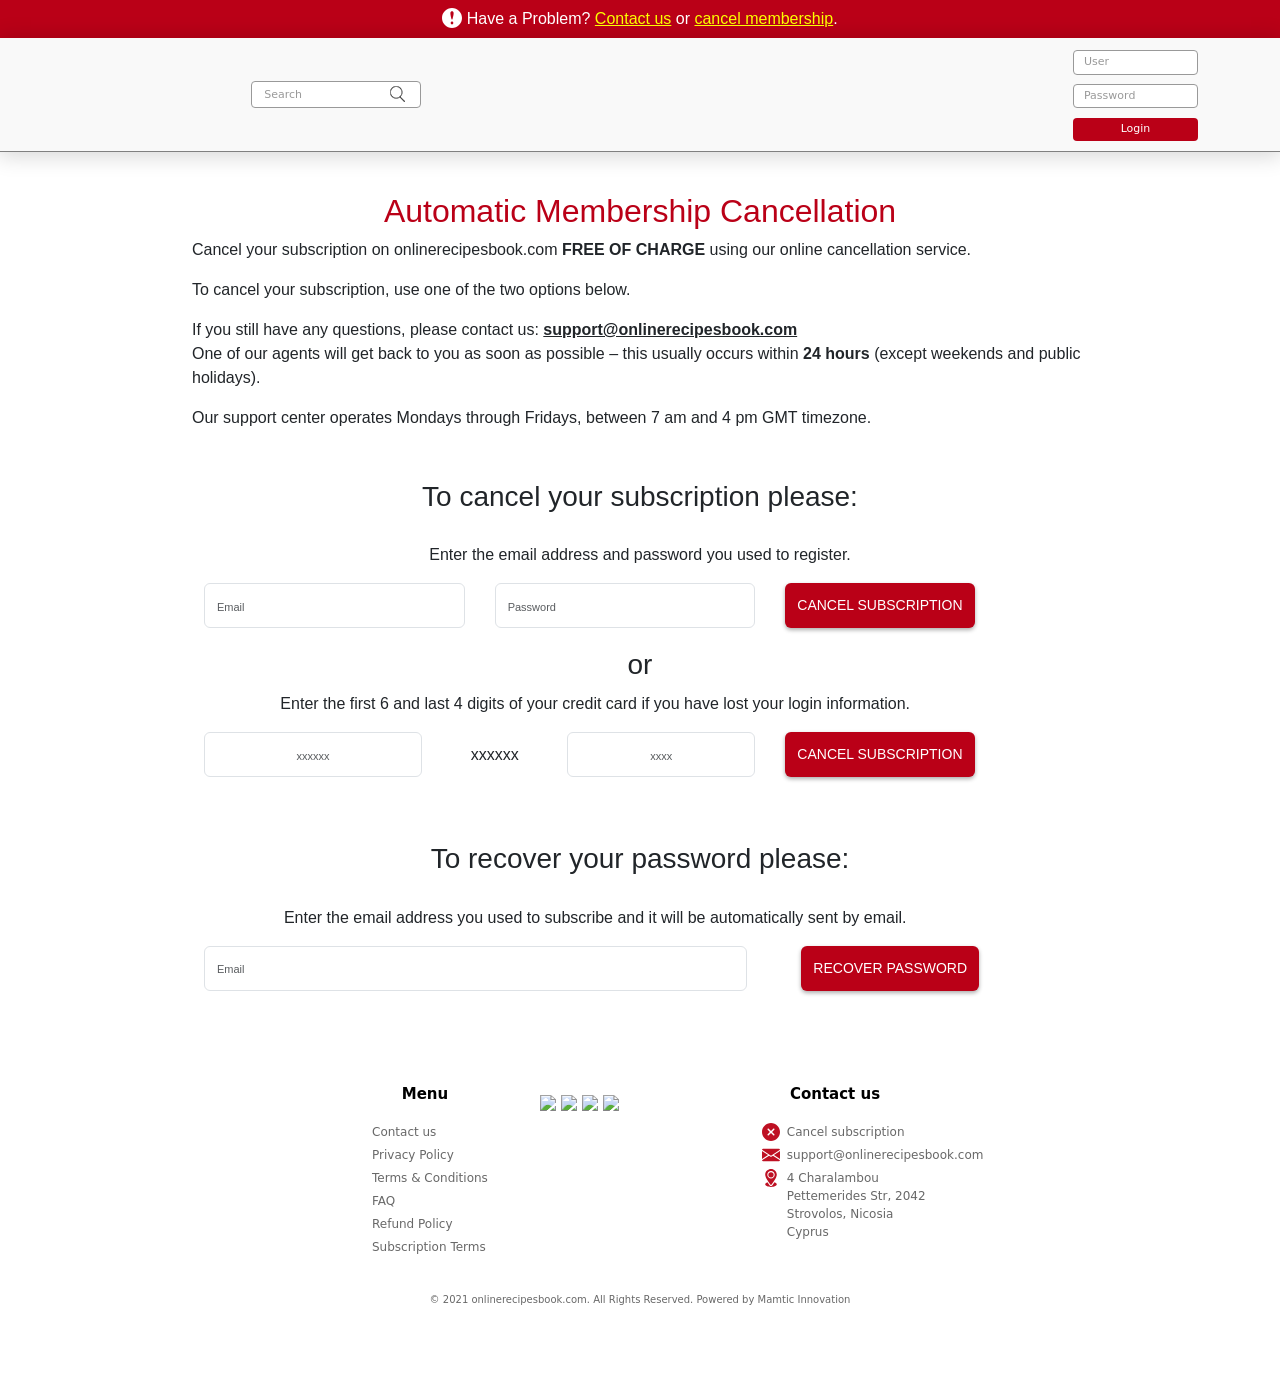
==== cancel.html @ ed478df0 "Add files via upload" ====
<!DOCTYPE html>
<html lang="en">
<head>
    <meta http-equiv="Content-Type" content="text/html; charset=UTF-8">

    <meta name="viewport" content="initial-scale=1, maximum-scale=1">
    <title>Recettes Premium</title>
    <link rel="shortcut icon" type="image/x-icon" href="http://fr.tastydietrecipe.net/imgs/favicon.png">
    <link rel="stylesheet" href="./css/open_sans.css">
    <link rel="stylesheet" href="./css/playfair.css">
    <link rel="stylesheet" href="./css/reset.css">
    <link rel="stylesheet" href="./css/common.css">
    <link rel="stylesheet" href="./css/outer.css">
    <link rel="stylesheet" href="https://cdnjs.cloudflare.com/ajax/libs/flag-icon-css/2.3.1/css/flag-icon.min.css">
    <link rel="stylesheet" href="https://cdn.jsdelivr.net/npm/bootstrap@5.1.0/dist/css/bootstrap.min.css">
    <link rel="stylesheet" href="css/cancel.css">
<script type="text/javascript">function clickLogin(myOpen) {
		if (document.getElementsByTagName('header').length) {
			var obj = document.getElementsByTagName('header')[0];
			var obj2=document.getElementsByClassName('userButton');
			if (!myOpen && obj2.length) {
				obj2[0].getElementsByClassName('open').length && (obj2[0].getElementsByClassName('open')[0].style.display=myOpen?'none':'block');
				obj2[0].getElementsByClassName('close').length && (obj2[0].getElementsByClassName('close')[0].style.display=myOpen?'block':'none');
			}
			myOpen ? (obj.style.border='none') : (obj.style.borderBottom='1px solid #eaecf0');
  			['login','authorized'].forEach(function(val) { obj.getElementsByClassName(val).length && (obj.getElementsByClassName(val)[0].style.display=myOpen?'block':'none'); });
			obj.getElementsByClassName('container').length && (obj.getElementsByClassName('container')[0].style.height=myOpen?'auto':'100px');
			obj.getElementsByClassName('search').length && (obj.getElementsByClassName('search')[0].style.display=myOpen?'none':'flex');
			if (myOpen && obj2.length) {
				obj2[0].getElementsByClassName('open').length && (obj2[0].getElementsByClassName('open')[0].style.display=myOpen?'none':'block');
				obj2[0].getElementsByClassName('close').length && (obj2[0].getElementsByClassName('close')[0].style.display=myOpen?'block':'none');
			}
		}
	}
	</script></head>
<script type="text/javascript">function clickLogin(myOpen) {
    if (document.getElementsByTagName('header').length) {
        var obj = document.getElementsByTagName('header')[0];
        var obj2=document.getElementsByClassName('userButton');
        if (!myOpen && obj2.length) {
            obj2[0].getElementsByClassName('open').length && (obj2[0].getElementsByClassName('open')[0].style.display=myOpen?'none':'block');
            obj2[0].getElementsByClassName('close').length && (obj2[0].getElementsByClassName('close')[0].style.display=myOpen?'block':'none');
        }
        myOpen ? (obj.style.border='none') : (obj.style.borderBottom='1px solid #eaecf0');
        ['login','authorized'].forEach(function(val) { obj.getElementsByClassName(val).length && (obj.getElementsByClassName(val)[0].style.display=myOpen?'block':'none'); });
        obj.getElementsByClassName('container').length && (obj.getElementsByClassName('container')[0].style.height=myOpen?'auto':'100px');
        obj.getElementsByClassName('search').length && (obj.getElementsByClassName('search')[0].style.display=myOpen?'none':'flex');
        if (myOpen && obj2.length) {
            obj2[0].getElementsByClassName('open').length && (obj2[0].getElementsByClassName('open')[0].style.display=myOpen?'none':'block');
            obj2[0].getElementsByClassName('close').length && (obj2[0].getElementsByClassName('close')[0].style.display=myOpen?'block':'none');
        }
    }
}
</script>
<body cz-shortcut-listen="true">
<noscript><iframe src="https://www.googletagmanager.com/ns.html?id=GTM-NHFKN3C" height="0" width="0" style="display:none;visibility:hidden"></iframe></noscript>
<div class="wrapper">
    <div id="warning">
        <div class="container">
                <span><svg style="height: 20px" xmlns="http://www.w3.org/2000/svg" xmlns:xlink="http://www.w3.org/1999/xlink" version="1.1" id="Capa_1" x="0px" y="0px" viewBox="0 0 24 24" style="enable-background:new 0 0 24 24;" xml:space="preserve"><g><path d="M12,0C5.373,0,0,5.373,0,12s5.373,12,12,12s12-5.373,12-12S18.627,0,12,0z M12,19.66   c-0.938,0-1.58-0.723-1.58-1.66c0-0.964,0.669-1.66,1.58-1.66c0.963,0,1.58,0.696,1.58,1.66C13.58,18.938,12.963,19.66,12,19.66z    M12.622,13.321c-0.239,0.815-0.992,0.829-1.243,0c-0.289-0.956-1.316-4.585-1.316-6.942c0-3.11,3.891-3.125,3.891,0   C13.953,8.75,12.871,12.473,12.622,13.321z"></path></g></svg>
Have a Problem? <a href="./contactUs.html">Contact us</a> or <a href="cancel.html">cancel membership</a>.</span>
        </div>
    </div>
    <header>
        <div class="container">
            <a href="https://www.onlinerecipesbook.com/" class="logo"><img src="https://img.onlinerecipesbook.com/imgs/1Logo_cooking_onlinerecipes-01.png" alt=""></a>
            <div class="search" style="display: flex;">
                <form id="searchForm">
                    <input type="search" id="search" placeholder="Search" name="search" value="" maxlength="15">
                    <input type="submit" value="">
                </form>
            </div>
            <button class="userButton">
                <img class="open" src="https://img.onlinerecipesbook.com/imgs/user.png" alt="" onclick="clickLogin(true);">
                <img class="close" src="https://img.onlinerecipesbook.com/imgs/close.png" alt="" onclick="clickLogin(false);">
            </button>
            <div class="login">
                <form id="authenticationForm" action="https://www.onlinerecipesbook.com/?page=" method="post">
                    <!--<input type="hidden" name="page" value="">-->
                    <input type="text" id="userName" name="u" value="" placeholder="User" maxlength="22">
                    <input type="password" id="userPassword" name="c" placeholder="Password" maxlength="12">
                    <input type="submit" id="authentication" value="Login" name="authentication">
                    <div class="getPremium">
                        <span class="text">Don’t have an account?</span>
                        <a href="https://www.onlinerecipesbook.com/?page=getPremium" class="getAccess">Get access to premium</a>
                    </div>
                    <div class="getPremium" style=" margin-top: 15px">
                        <a style="background: #e6990c;" href="https://www.onlinerecipesbook.com/?page=getPremium" class="getAccess">Cancel Subscription</a>
                    </div>
                </form>
            </div>
        </div>

     <div class="clearfix"></div></header>
    <main>

        <div class="container cancel">
            <h2>Automatic Membership Cancellation</h2>
            <p>Cancel your subscription on onlinerecipesbook.com <b>FREE OF CHARGE</b> using our online cancellation service.</p>
            <p>To cancel your subscription, use one of the two options below.</p>
            <p>If you still have any questions, please contact us:
                <b > <a style="color:#212529 " href="mailto:support@onlinerecipesbook.com">support@onlinerecipesbook.com</a></b>
                <br>
                One of our agents will get back to you as soon as possible – this usually occurs within <b >24 hours</b> (except weekends and public holidays).</p>
            <p>Our support center operates Mondays through Fridays, between 7 am and 4 pm GMT timezone.
            </p>
            <h3 style="margin: 50px auto 30px">To cancel your subscription please:</h3>
            <div class="col-md-12 contact-right-ltpwr framed" style=" margin: auto; float: none">
                <p class="form_descr" style=" text-align: center">Enter the email address and password you used to register.</p>
                <form id="home-option1-form" role="form" method="post"><input type="hidden" name="page" value="cancel"><input type="hidden" name="method" value="1">
                    <div class="row">
                        <div class="row">
                            <div class="form-group col-sm-4">

                                <div>
                                    <input type="email" class="form-control required input form-input" name="home-option1-email-input" id="home-option1-email-input" placeholder="Email" required="">
                                </div>
                            </div>
                            <div class="form-group col-sm-4">
                                <div>
                                    <input type="password" class="form-control required input form-input" name="home-option1-password-input" id="home-option1-password-input" placeholder="Password" required="">
                                </div>
                            </div>
                            <div class="form-group col-sm-4">
                                <div class=" form-group-submit-btn">
                                    <button id="home-option1-submit-btn" type="submit" class="btn btn-primary button">
                                        Cancel subscription
                                    </button>
                                </div>
                            </div>


                        </div>
                    </div>
                </form>
            </div>
            <div class="clearfix"></div>
            <h3 style="margin: 5px auto 10px">or</h3>
            <div class="col-md-12 contact-right-ltpwr framed" style=" margin: auto; float: none">
                <p class="form_descr" style=" text-align: center; max-width: 90%">Enter the first 6 and last 4 digits of your credit card if you have lost your login information.</p>
                <form id="home-option2-form" role="form" method="post"><input type="hidden" name="page" value="cancel"><input type="hidden" name="method" value="2">
                    <div class="row">
                        <div class="row">
                            <div class="form-group col-sm-3" id="cc-6-num-container">
                                <div>
                                    <input type="text" maxlength="6" class="form-control required input form-input cc-nums" name="home-option2-6-ccnum-input" id="home-option2-6-ccnum-input" placeholder="xxxxxx" required="">
                                </div>
                            </div>
                            <div class="col-sm-2" id="cc-middle-numbers-container">
                                <p id="cc-middle-numbers" class="cc-nums">xxxxxx</p>
                            </div>
                            <div class="form-group col-sm-3">
                                <div>
                                    <input type="text" maxlength="4" class="form-control required input form-input cc-nums" name="home-option2-4-ccnum-input" id="home-option2-4-ccnum-input" placeholder="xxxx" required="">
                                </div>
                            </div>
                            <div class="form-group col-sm-4">
                                <div class=" form-group-submit-btn">
                                    <button id="home-option2-submit-btn" type="submit" class="btn btn-primary button">
                                        Cancel subscription
                                    </button>
                                </div>
                            </div>
                        </div>
                    </div>
                </form>
            </div>
            <div class="clearfix"></div>
            <h3 style="margin: 50px auto 30px">To recover your password please:</h3>
            <div class="col-md-12 contact-right-ltpwr framed" style=" margin: auto; float: none;">
                <p class="form_descr" style=" text-align: center;max-width: 90%">Enter the email address you used to subscribe and it will be automatically sent by email.</p>
                <form id="home-option3-form" role="form" method="post"><input type="hidden" name="page" value="cancel"><input type="hidden" name="method" value="3">
                    <div class="row">
                        <div class="col-lg-8 col-sm-8">
                            <div class="form-group">
                                <div>
                                    <input type="email" class="form-control required input form-input" pattern=".{6,}" name="home-option3-email-input" id="home-option3-email-input" placeholder="Email" required="">
                                </div>
                            </div>
                        </div>

                        <div class="col-lg-4 col-sm-4">
                            <div class="form-group form-group-submit-btn">
                                <button id="home-option3-submit-btn" type="submit" class="btn btn-primary button">
                                    Recover password
                                </button>
                            </div>
                        </div>
                    </div>
                </form>
            </div>
            <div class="clearfix"></div>
        </div>

    </main>
    <footer>
        <a href="https://onlinerecipesbook.com/" class="logo"><img src="https://img.onlinerecipesbook.com/imgs/1Logo_cooking_onlinerecipes-01.png" alt=""></a>
        <section class="ft-main footer-menu">
            <div class="ft-main-item" id="size">
                <h2 class="ft-title">Menu</h2>
                <ul>
                    <li><a href="https://onlinerecipesbook.com/?page=contactUs">Contact us</a></li>
                    <li><a href="https://onlinerecipesbook.com/?page=policy">Privacy Policy</a></li>
                    <li><a href="https://onlinerecipesbook.com/?page=terms">Terms &amp; Conditions</a></li>
                    <li><a href="https://onlinerecipesbook.com/?page=faq">FAQ</a></li>
                    <li><a href="https://onlinerecipesbook.com/?page=refund">Refund Policy</a></li>
                    <li><a href="https://onlinerecipesbook.com/?page=subscriptionterms">Subscription Terms</a></li></ul>
            </div>
            <div class="ft-main-item" id="main-item">
                <div class="links">
                    <img src="https://img.onlinerecipesbook.com/imgs/mastercard.png">
                    <img src="https://img.onlinerecipesbook.com/imgs/securecode.png">
                    <img src="https://img.onlinerecipesbook.com/imgs/verified.png">
                    <img src="https://img.onlinerecipesbook.com/imgs/visa-electron.png">
                </div>
            </div>

            <div class="ft-main-item footer-contact" id="size">
                <h2 class="ft-title">Contact us</h2>
                <ul>
                    <li>

                        <svg height="512pt" viewBox="0 0 512 512" width="512pt" xmlns="http://www.w3.org/2000/svg"><path d="m256 0c-141.164062 0-256 114.835938-256 256s114.835938 256 256 256 256-114.835938 256-256-114.835938-256-256-256zm94.273438 320.105469c8.339843 8.34375 8.339843 21.824219 0 30.167969-4.160157 4.160156-9.621094 6.25-15.085938 6.25-5.460938 0-10.921875-2.089844-15.082031-6.25l-64.105469-64.109376-64.105469 64.109376c-4.160156 4.160156-9.621093 6.25-15.082031 6.25-5.464844 0-10.925781-2.089844-15.085938-6.25-8.339843-8.34375-8.339843-21.824219 0-30.167969l64.109376-64.105469-64.109376-64.105469c-8.339843-8.34375-8.339843-21.824219 0-30.167969 8.34375-8.339843 21.824219-8.339843 30.167969 0l64.105469 64.109376 64.105469-64.109376c8.34375-8.339843 21.824219-8.339843 30.167969 0 8.339843 8.34375 8.339843 21.824219 0 30.167969l-64.109376 64.105469zm0 0"/></svg>
                        <a href="./cancel.html">Cancel subscription</a>
                    </li>
                    <li><svg version="1.1" id="Capa_1" xmlns="http://www.w3.org/2000/svg" xmlns:xlink="http://www.w3.org/1999/xlink" x="0px" y="0px" height="20" width="20" viewBox="0 0 512 512" style="enable-background:new 0 0 512 512;" xml:space="preserve">
								<g>
									<g>
										<polygon points="339.392,258.624 512,367.744 512,144.896 "></polygon>
									</g>
								</g>
								<g>
									<g>
										<polygon points="0,144.896 0,367.744 172.608,258.624 "></polygon>
									</g>
								</g>
								<g>
									<g>
										<path d="M480,80H32C16.032,80,3.36,91.904,0.96,107.232L256,275.264l255.04-168.032C508.64,91.904,495.968,80,480,80z"></path>
									</g>
								</g>
								<g>
									<g>
										<path d="M310.08,277.952l-45.28,29.824c-2.688,1.76-5.728,2.624-8.8,2.624c-3.072,0-6.112-0.864-8.8-2.624l-45.28-29.856
							L1.024,404.992C3.488,420.192,16.096,432,32,432h448c15.904,0,28.512-11.808,30.976-27.008L310.08,277.952z"></path>
									</g>
								</g>
								<g>
								</g>
								<g>
								</g>
								<g>
								</g>
								<g>
								</g>
								<g>
								</g>
								<g>
								</g>
								<g>
								</g>
								<g>
								</g>
								<g>
								</g>
								<g>
								</g>
								<g>
								</g>
								<g>
								</g>
								<g>
								</g>
								<g>
								</g>
								<g>
								</g>
							</svg>
                        <a href="mailto:support@onlinerecipesbook.com">support@onlinerecipesbook.com</a>
                    </li>
                    <li><svg id="Capa_1" enable-background="new 0 0 512 512" height="20" viewBox="0 0 512 512" width="20" xmlns="http://www.w3.org/2000/svg">
                        <g>
                            <circle cx="256" cy="165" r="75"></circle>
                            <path d="m256 0c-81.108 0-165 61.714-165 165 0 94.351 147.217 274.08 153.472 281.609 2.856 3.413 7.075 5.391 11.528 5.391s8.672-1.978 11.528-5.391c6.255-7.529 153.472-187.258 153.472-281.609 0-90.981-74.019-165-165-165zm0 270c-57.891 0-105-47.109-105-105s47.109-105 105-105 105 47.109 105 105-47.109 105-105 105z"></path>
                            <path d="m357.087 377.811c-28.922 41.873-55.961 75.306-66.487 87.973-8.643 10.327-21.241 16.216-34.6 16.216s-25.957-5.889-34.541-16.143c-10.551-12.698-37.608-46.155-66.544-88.046-38.83 13.722-63.915 35.1-63.915 59.189 0 41.42 73.874 75 165 75s165-33.58 165-75c0-24.088-25.084-45.467-63.913-59.189z"></path>
                        </g>
                    </svg> <a href="https://goo.gl/maps/rT5TuPr6xFtg91VT6">4 Charalambou
                        Pettemerides Str, 2042 Strovolos, Nicosia
                        Cyprus</a></li>

                </ul>
            </div>
        </section><p style="text-align: center;">© 2021 onlinerecipesbook.com. All Rights Reserved. Powered by Mamtic Innovation</p></footer>
</div>
<script type="text/javascript" src="http://code.jquery.com/jquery-1.11.0.min.js"></script>
<script type="text/javascript" src="https://img.onlinerecipesbook.com/js/index.js?"></script>

<script type="text/javascript" id="">!function(b,e,f,g,a,c,d){b.fbq||(a=b.fbq=function(){a.callMethod?a.callMethod.apply(a,arguments):a.queue.push(arguments)},b._fbq||(b._fbq=a),a.push=a,a.loaded=!0,a.version="2.0",a.queue=[],c=e.createElement(f),c.async=!0,c.src=g,d=e.getElementsByTagName(f)[0],d.parentNode.insertBefore(c,d))}(window,document,"script","https://connect.facebook.net/en_US/fbevents.js");fbq("init","2624288594348611");fbq("track","PageView");</script>
<noscript><img height="1" width="1" style="display:none" src="https://www.facebook.com/tr?id=2624288594348611&amp;ev=PageView&amp;noscript=1"></noscript>

</body></html>
---- css/common.css ----
* {
	box-sizing: border-box;
	font-family: 'Open Sans', sans-serif;
}
.wrapper {
	overflow: hidden;
}
#warning {font-family: 'Open Sans', sans-serif;
	background: #ba0017;
}
#warning .container{
	padding: 7px 0;
	text-align: center;
}
#warning a {
	color: #fbff00;
}
#warning span {
	text-align: center;
	width: 100%;
	color: #fff;
}
#warning svg {
	fill: #fff;
	height: 100%;
	max-height: 20px;
	vertical-align: sub;
}
.container {
	max-width: 1180px;
	margin-left: auto;
	margin-right: auto;
	padding-right: 10px;
	padding-left: 10px;
}
button {
	border: none;
	background: none;
}
input[type="submit"] {
	cursor: pointer;
}
h3 {
	text-align: center;
	color: #ba0017;
}


/*******************************************************   HEADER  */


header {
	border-bottom: 1px solid #eaecf0;
}
header .container {
	padding-top: 10px;
	padding-bottom: 10px;
	display: flex;
	flex-direction: row;
	justify-content: space-between;
	align-items: center;
}
header .container .logo {
	width: 73px;
}
header .container .logo img {
	width: 100%;
}
header .container .search {
	width: 65%;
	display: flex;
	position: relative;
}
header .container .search form {
	position: relative;
	width: 170px;
}
header .container .search input {
	width: 100%;
	padding: 6px 12px;
	border: 1px solid rgb(153, 153, 153);
	border-radius: 4px;
	color: #999;
	font-size: 11px;
	height: 100%;
}
header .container .search input[type=submit] {
	width: 45px;
	height: 93%;
	border: none;
	outline: none;
	background: url(../imgs/search.png) no-repeat center;
	position: absolute;
	right: 1px;
	top: 1px;
}
.cancel_m {
	font-size: 11px;
	display: block;
	padding: 3px;
	background: #cacaca;
	color: #fff;
	text-align: center;
	margin-top: 8px;
	border-radius: 4px;
}

/****************************** Navigator*/
a.nav-link.dropdown-toggle {
	font-size: 18px;
	margin-right: 20px;
	color: #333333;
	white-space: nowrap;
}
.svg-inline--fa.fa-w-16 {
	width: 1em;
}
svg:not(:root) {
	overflow: hidden;
}

.nav-link svg {
	color: #ba0017;
}
.region {
	display: inline;
	margin-left: 5px;
}

/*****************************************************  Login, Authorized  */

header .container .login,
header .container .authorized {
	float: right;
}
header .container .login form {
	width: 125px;
}
header .container .login input {
	width: 100%;
	margin-bottom: 7px;
	padding: 3px 10px;
	border: 1px solid rgb(153, 153, 153);
	border-radius: 4px;
	color: #999;
	font-size: 11px;
}
header .container .login #authentication {
	margin-bottom: 0;
	border: none;
	background: #ba0017;
	color: #fff;
	cursor: pointer;
}
.dropdown-menu.show {
	display: block;
}
.dropdown-menu {
	min-width: 130px;
}
/******************************************** FLAGS */
.flag-icon {
	position: relative;
	display: inline-block;
	width: 1.33333333em;
	line-height: 1em;
	margin-right: 5px;
}
.flag-icon, .flag-icon-background {
	background-size: contain;
	background-position: 50%;
	background-repeat: no-repeat;
	height: 15px;
}
.flag-icon-se {
	background-image: url(https://cdnjs.cloudflare.com/ajax/libs/flag-icon-css/2.3.1/flags/4x3/se.svg);
}

.flag-icon-ie {
	background-image: url(https://cdnjs.cloudflare.com/ajax/libs/flag-icon-css/2.3.1/flags/4x3/ie.svg);
}
.flag-icon-dk {
	background-image: url(https://cdnjs.cloudflare.com/ajax/libs/flag-icon-css/2.3.1/flags/4x3/dk.svg);
}

/*****************************************************  authorized  */

header .container .authorized > li {
	margin-bottom: 7px;
}
header .container .authorized {
	width: 165px;
	font-family: 'Open Sans', sans-serif;
}
header .container .authorized .userName img,
header .container .logOutUser img {
	width: 18px;
	margin-right: 10px;
}
header .container .authorized .userName {
	font-size: 14px;
}
header .container .authorized .userName,
header .container .logOutUser a {
	display: flex;
	flex-direction: row;
	justify-content: flex-start;
	align-items: center;
}
header .container .authorized .availableRecipes {
	font-size: 12px;
	padding: 5px 15px;
	background: #fbff00;
	border-radius: 5px;
}
header .container .logOutUser a {
	text-decoration: none;
	font-size: 12px;
}

/********************************************* Log In - userButton */

header .container .userButton {
	width: 43px;
	margin-right: 10px;
	height: 100%;
	display: block;
	float: right;
	outline: none;
	cursor: pointer;
}
header .container .userButton .close {
	display: none;
}
header .container .userButton img {
	width: 31px;
	height: 31px;
}
header .container .userButton .wrap {
	display: block;
	position: relative;
}
header .container .userButton .recipesNumber {
	position: absolute;
	top: -13px;
	right: 7px;
	font-weight: 700;
	font-size: 12px;
}
header .container .userButton,
header .container .login .getPremium {
	display: none;
}
::-webkit-input-placeholder { /* Chrome/Opera/Safari */
	color: #999;
	font-size: 11px;
}
::-moz-placeholder { /* Firefox 19+ */
	color: #999;
	font-size: 11px;
}
:-ms-input-placeholder { /* IE 10+ */
	color: #999;
	font-size: 11px;
}
:-moz-placeholder { /* Firefox 18- */
	color: #999;
	font-size: 11px;
}

/*********************************************   policy and terms */

main.policy_terms {
	padding-top: 40px;
	padding-bottom: 40px;
	font-size: 14px;
	line-height: 2;
}
main.policy_terms article,
main.policy_terms article p,
main.policy_terms .orderList  {
	margin-bottom: 25px;
}
main.policy_terms article h3 {
	text-transform: uppercase;
}
main.policy_terms.terms h3 {
	text-transform: none;
}
main.policy_terms .orderList {
	list-style-type: lower-alpha;
	list-style-position: inside;
}
main.policy_terms .noIndentation {
	margin-bottom: 0;
}

footer {
	padding-top: 15px;
	padding-bottom: 50px;
}
footer .logo {
	width: 85px;
	margin-right: auto;
	margin-left: auto;
	display: block;
	margin-bottom: 20px;
}
footer .logo img {
	width: 100%;
}
footer .links {
	display: flex;
	flex-flow: row wrap;
	justify-content: center;
	align-content: space-between;
	height: 50px;
}
footer .links a {
	color: #303030;
	font-size: 11px;
	font-family: 'Open Sans', sans-serif;
	padding-left: 7px;
	padding-right: 7px;
}

footer .provider p {
	color: #303030;
	font-size: 11px;
	text-align: center;
	margin-top: 25px;
}
main .contactBox form {
	/* height: 530px; */
}

.ft-main {
	display: flex;
	padding: 1.25rem 1.875rem;
	flex-wrap: wrap;
	margin-left: auto;
	margin-right: auto;
}

.ft-title {
	color: #000;
	font-size: 15px;
	padding-bottom: 0.625rem;
	font-weight: bold;
	margin-top: 0;
	margin-bottom: 10px;
}

ul {
	list-style: none;
	padding-left: 0;
}

li {
	font-size: 12px;
	margin-bottom: 5px;

}

li svg {
	vertical-align: top;
}

li a {
	color: rgb(104, 104, 104);

}
.footer-contact li a {
	max-width: 85%;
	display: inline-block;
}
footer .footer-contact svg {
	margin-right: 3px;
}
footer .footer-contact a,
footer .ft-main-item a

{
	text-decoration: none;
}
#size {
	margin: 0 auto;
	max-width: 270px;
	min-width: 230px;
	padding: 0 30px;
}

footer p {
	font-size: 10px;

	color: rgb(104, 104, 104);
	padding-left: 10px;
	padding-right: 10px;
}
footer svg {
	height: 18px;
	width: 18px;
}

.ft-main-item {
	min-width: 10rem;
	padding-bottom: 30px;
}

svg {
	fill: #be1023;
}

#size {
	max-width: 250px;
	margin: 0 auto;
}
#size {
	max-width: 270px;
	min-width: 230px;
	padding: 0 30px;

}
@media only screen and (max-width: 1155px) {
	.footer-menu {order: 1}
	.footer-contact {order: 2}
	#main-item {order: 3; margin: 30px auto;}
}


@media only screen and (max-width: 425px) {
	.ft-main {
		justify-content: space-evenly;
	}

	footer .links {
		display: block;
		height: auto;
	}

	footer .links img {
		padding-bottom: 30px;
	}

	.ft-main-item {
		min-width: 320px;
		margin-left: 0;
	}
	li {
		font-size: 12px;
		margin: 0 20px 15px 0;
		display: inline-block;
	}
	#size{max-width: unset; padding: 0}

}

@media only screen and (min-width: 1240px) {

	.ft-main {
		justify-content: space-evenly;
		max-width: fit-content;
	}

	footer .links {
		display: block;
		height: auto;
	}

	footer .links img {
		padding-top: 10px;
		padding-bottom: 30px;
	}
}

/*********************************************************	Footer  */


@media all and (max-width: 980px) {
	header .container {
		display: block;
		padding-top: 25px;
	}
	header .container .search {
		padding-left: 85px;
		padding-top: 6px;
		float: left;
	}
	header .container .logo {
		width: 50px;
		float: left;
	}
	header .container .login,
	header .container .authorized {
		float: none;
		position: relative;
		top: 23px;
		border-radius: 5px;
		border: 1px solid #eaecf0;
		padding: 30px;
		clear: both;
		margin-bottom: 15px;
		display: none;
	}
	header .container .login  form,
	header .container .authorized {
		width: 100%;
	}
	header .container .authorized > li {
		margin-bottom: 17px;
	}
	header .container .authorized .availableRecipes {
		padding: 10px 15px;
	}
	header .container .login input {
		font-size: 14px;
		padding: 15px 20px;
		margin-bottom: 14px;
	}
	header .container .userButton  {
		display: block;
	}
	header .container .login #authentication {
		font-size: 18px;
		margin-bottom: 50px;
	}
	header .container .login .getPremium {
		display: block;
		text-align: center;
		font-family: 'Open Sans', sans-serif;
	}
	header .container .login .getPremium .text {
		color: #303030;
		font-size: 18px;
		display: block;
		margin-bottom: 15px;
	}
	header .container .login .getPremium .getAccess{
		background: #1bb000;
		padding: 15px 20px;
		border-radius: 4px;
		display: block;
		color: #fff;
		cursor: pointer;
		text-decoration: none;
		font-size: 18px;
		font-weight: 600;
	}

	::-webkit-input-placeholder { /* Chrome/Opera/Safari */
		color: #999;
		font-size: 14px;
	}
	::-moz-placeholder { /* Firefox 19+ */
		color: #999;
		font-size: 14px;
	}
	:-ms-input-placeholder { /* IE 10+ */
		color: #999;
		font-size: 14px;
	}
	:-moz-placeholder { /* Firefox 18- */
		color: #999;
		font-size: 14px;
	}
}

@media all and (max-width: 560px) {
	header .container .search {
		padding-left: 30px;
	}
}
@media all and (max-width: 420px) {
	header .container .search form {

		width: 140px;
	}
	.region {
		display: none;
	}
	a.nav-link.dropdown-toggle {
		margin-right: 15px;
		text-decoration: none;
	}
	header .container .search {
		padding-left: 35px;
	}
	header .container .search {
		padding-left: 30px;
	}
	.cancel_m {
		background: #cacaca;
		padding: 15px 20px;
		border-radius: 4px;
		display: block;
		color: #fff;
		cursor: pointer;
		text-decoration: none;
		font-size: 18px;
		font-weight: 600;
	}
}
---- css/cancel.css ----
.foodImg {
    position: absolute;
    right: 0;
    top: 102px;
    z-index: -1;
}
.container.cancel {
    max-width: 920px;
}
h2{
    text-align: center;
    color: #ba0017;
}

main .contactBox h2, main .faqBox h2 {
    font-family: 'Playfair Display', serif;
    color: #ba0017;
    font-size: 28px;
    font-weight: 600;
    margin-bottom: 20px;
}


.account h4 {
    display: block;
    font-size: 14px;
    text-align: center;
    width: 70%;
    margin-left: auto;
    margin-right: auto;
    margin-bottom: 12px;
    font-weight: 800;
    color: #30496b;
}

main .contactBox .account input,
main .contactBox .account .acc-data,
main .contactBox .account textarea {
    padding: 7px 3px;
    border: none;
    border-bottom: 1px solid #c0c0c0;
    width: 70%;
    margin-right: auto;
    margin-left: auto;
    margin-bottom: 20px;
    font-size: 16px;
    text-align: center;
}

main .contactBox p {
    padding: 7px 3px;
    width: 70%;
    margin-right: auto;
    margin-left: auto;
    font-size: 12px;
    font-weight: 700;
    line-height: 1.3;
    display: none;
}
.svg-inline--fa.fa-w-16 {
    width: 1em;
}

main .contactBox .account textarea {
    resize: none;
}

main .contactBox .account ::-webkit-input-placeholder { /* Chrome/Opera/Safari */
    color: #303030;
    font-size: 14px;
}
main .contactBox .account ::-moz-placeholder { /* Firefox 19+ */
    color: #303030;
    font-size: 14px;
}
main .contactBox .account :-ms-input-placeholder { /* IE 10+ */
    color: #303030;
    font-size: 14px;
}
main .contactBox .account :-moz-placeholder { /* Firefox 18- */
    color: #303030;
    font-size: 14px;
}

.accordion ul {
    list-style:none;
    margin:0;
    padding:0;
}
.accordion li {
    margin:0;
    padding:0;
}
.accordion [type=radio], .accordion [type=checkbox] {
    display:none;
}


.accordion label:hover {
    color: #3f5b96;
}
.accordion [type=radio] ~ label::before,
.accordion [type=checkbox] ~ label::before {
    position: absolute;
    content: "–";
    color: #bc1127;
    font-size: 50px;
    font-weight: 300;
    margin-right: 12px;
    vertical-align: text-top;
    left: -40px;
    top: 5px;
}
.accordion ul li label:hover,
.accordion [type=radio]:checked ~ label,
.accordion [type=checkbox]:checked ~ label {
    color: #3b4a6a;
}
.accordion [type=radio]:checked ~ label::before,
.accordion [type=checkbox]:checked ~ label::before {
    content: '+';
    top: 9px;
}

.accordion p {
    font-size: 18px;
    color: #3b4a6a;
    padding: 0px 0 20px;
    line-height: 25px
}

.vertical ul li {
    overflow:hidden;
    margin:0 0 1px;
}
.vertical ul li label {
    padding:10px 0px;
}
.vertical [type=radio]:checked ~ label, .vertical [type=checkbox]:checked ~ label {
    border-bottom:0;
}

main.unsub .contactBox h2 {
    margin-bottom: 40%;
}

@import url("https://fonts.googleapis.com/css?family=Montserrat");
/***** VARIABLES *****/
/***** / VARIABLES *****/
input[type=number]::-webkit-outer-spin-button,
input[type=number]::-webkit-inner-spin-button {
    /* display: none; <- Crashes Chrome on hover */
    -webkit-appearance: none;
    margin: 0;
    /* <-- Apparently some margin are still there even though it's hidden */
}

/***** BOOTSTRAP BUTTONS *****/
.btn {
    box-shadow: 0 2px 4px 0 rgba(0, 0, 0, 0.33);
    text-transform: uppercase;
    border-radius: 6px;
}


.btn-outline-primary.focus, .btn-outline-primary:focus {
    box-shadow: none;
}

.btn-outline-primary:not(:disabled):not(.disabled).active:focus, .btn-outline-primary:not(:disabled):not(.disabled):active:focus {
    box-shadow: none;
}

.show > .btn-outline-primary.dropdown-toggle:focus {
    box-shadow: none;
}

/* / BTN-PRIMARY*/

/***** / BOOTSTRAP BUTTONS *****/

body {

    background-color: #fff;
}
.btn-primary {
    font-size: 14px;
    height: 45px;
    color: #fff;
    background-color: #ba0017;
    border: none;
}
.row {
    margin: 0;
    width: 100%;
}


header {
    width: 100%;
    box-shadow: 0 2px 21px 2px rgba(0, 0, 0, 0.16);
    background-color: #f9f9f9;
    border-bottom: 1px solid grey;
    margin-bottom: 40px;
}

header .row {
    margin: 0 auto;
    padding: 10px 0 10px 0;
}

header .row:first-child {
    width: 70%;
}

header .row > .col-md-6 {
    padding: 0;
}

#nav-menu .desktop-only a {
    font-size: 22px;
    color: #FFFFFF;
}

#nav-menu .left {
    text-align: right;
}

#nav-menu .center {
    text-align: center;
}

#nav-menu .right {
    text-align: left;
}

.block-header {
    border-bottom: 1px solid black;
    font-size: 20px;
    font-weight: bold;
    color: #3e3e3d;
    padding-bottom: 5px;
}

.block-text {
    word-break: break-word;
    margin-top: 20px;
    font-size: 17px;
    line-height: 1.47;
    color: #575454;
}

.contact-us {
    background-color: #FFFFFF;
}

.contact-us a {
    font-size: 17px;
}

.contact-us .small {
    font-size: 13px;
    color: #3e3e3d;
}

.page-content {
    margin: 25px auto;
}

.page-content.block {
    background-color: #FFFFFF;
}

.block {
    padding: 30px 15px;
}

/********** BOOTSTRAP TOAST **********/
#toast-container {
    position: fixed;
    bottom: 15px;
    right: 15px;
}

#error-toast .toast-header {
    background-color: #E85940;
    color: #FFFFFF;
}

#success-toast .toast-header {
    background-color: #0C9B5E;
    color: #FFFFFF;
}

.toast-header, .toast-header button {
    color: #FFFFFF;
}

/********** / BOOTSTRAP TOAST **********/
/********** HOME **********/
#home form {
    width: 100%;
}

.home-option {
    border: 1px solid lightgray;
    padding: 15px;
    margin: 15px 0;
    border-radius: 10px;
}

#home-block-1 > .left, .block-container > .left {
    padding: 0;
}

#home-block-1 > .right, .block-container > .right {
    padding: 0 0 0 25px;
}

#home-block1-ad {
    background-color: #f3e0e0;
    text-align: center;
    padding: 20px 15px ;
    margin: 0 auto;
    min-height: 211px;
}

#home-block1-ad .small {
    font-size: 17px;
}

#home-block1-ad .big {
    font-size: 23px;
    font-weight: bold;
}

#home-block1-ad .big a {
    word-break: break-word;
    color: #ba0017;
    text-transform: uppercase;
}

.no-padding {
    padding: 0 !important;
}

.col-2 {
    max-width: 5%;
}

.unlabeled-form-item {
    margin-top: 25px;
}

.cc-nums {
    text-align: center;
}

.step-circle {
    border-radius: 83px;
    text-align: center;
    padding-top: 3px;
    background-color: #ba0017;
    color: #FFFFFF;
    width: 30px;
    height: 30px;
    font-size: 17px;
    font-weight: 600;
    line-height: 1.47;
}

#cc-6-num-container {
    padding-right: 0;
}

#cc-middle-numbers {
    margin-top: 11px;
}

#cc-middle-numbers-container {
    margin: 0;
    padding: 0 5px;
}
.dropdown-item {
    display: block;
    width: 100%;
    padding: .25rem 1.5rem;
    clear: both;
    font-weight: 400;
    color: #212529;
    text-align: inherit;
    white-space: nowrap;
    background-color: transparent;
    border: 0;
}

.option-title {
    font-size: 17px;
    font-weight: 600;
    margin-top: 4px;
}

.form-input {
    height: 45px;
    border-radius: 6px;
    margin-bottom: 15px;
}

.form-send-btn {
    min-height: 45px;
    border-radius: 6px;
    width: 225px;
    display: block;
}


/********** / HOME **********/
/********** CONTACT **********/


.bold-label {
    font-size: 15px;
    font-weight: 600;
    color: #3e3e3d;
}

#contact-form label {
    padding: 0;
}

#contact-form .form-group {
    margin-top: 15px;
}


/********** / CONTACT **********/
/********** SETTINGS **********/





#settings-container .col {
    height: 100%;
}

#settings-container > .row {
    height: 100%;
}


.form-group {
    padding-left: 0;
    padding-right: 30px;
}


.settings-payment-table th {
    border-top: none;
}


#settings-subscriptions .card-body div, #settings-subscriptions .card-header div {
    padding: 0;
}

#cancel-subscription-modal .modal-body {
    padding: 85px 10px 85px 10px;
    text-align: center;
    width: 513px;
    height: 131px;
    font-size: 25px;
    font-weight: 600;
    line-height: 1.56;
}


#modal-btn-row-container .btn-outline-primary {
    background-color: #FFFFFF;
}

#modal-btn-row-container .btn {
    width: 163px;
    height: 45px;
    font-size: 17px;
}

#modal-btn-row-container .left {
    text-align: right;
}

#modal-btn-row-container .right {
    text-align: left;
}


.settings-payment-table th {
    white-space: nowrap;
}


/********** / SETTINGS **********/
/********** FAQ **********/


#faq-contactus p {
    font-size: 15px;
    font-weight: 300;
    color: #3e3e3d;
}

#faq-contactus a {
    font-size: 17px;
    font-weight: 600;
}



#logo img {
    max-height: 35px;
    max-width: 100%;
}






.btn.dropdown-toggle img {
    height: 30px;
}


.dropdown-item {
    padding-top: 10px;
    padding-bottom: 10px;
}

.dropdown-item:last-child {
    padding-bottom: 0;
}


@media all and (max-width: 980px) {

    main .faqBox h2 {
        font-size: 22px;
    }


    .foodImg {
        display: none;
    }
    .accordion label{
        position: relative;
    }
    .accordion label::before {
        position: absolute;
        left:0%;
        top: 40%;
    }

    main .contactBox h2, main .faqBox h2 {
        margin-bottom: 30px;
    }

}
@media (max-width: 768px) {




    .col-2 {
        max-width: 10%;
    }

    .unlabeled-form-item {
        margin-top: 0;
    }

    #cc-6-num-container {
        padding-right: 30px;
    }

    #cc-middle-numbers {
        margin-right: 0;
    }

    #cc-middle-numbers-container {
        padding: 0 30px 0 0;
        max-width: 100%;
    }
}
@media (max-width: 992px) {
    .navbar-expand-lg .navbar-nav .dropdown-menu {
        position: absolute;
    }
    #home-block-1 > .right, .block-container > .right {
        padding: 0;
        margin: 25px auto 0 auto;
    }

    .contact-us {
        height: auto;
    }

    .form-group-submit-btn {
        text-align: center;
    }
}
@media (max-width: 900px) {
    #settings-container {
        width: 100%;
    }

    .col-2 {
        max-width: 8%;
    }
}

@media (max-width: 768px) {




    .col-2 {
        max-width: 10%;
    }

    .unlabeled-form-item {
        margin-top: 0;
    }

    #cc-6-num-container {
        padding-right: 30px;
    }

    #cc-middle-numbers {
        margin-right: 0;
    }

    #cc-middle-numbers-container {
        padding: 0 30px 0 0;
        max-width: 100%;
    }
}
@media (max-width: 576px) {
    #settings-user-info > .row {
        margin-bottom: 20px;
    }
    .form-send-btn {
        width: 100%;
    }

    #modal-btn-row-container .left {
        text-align: center;
    }

    #modal-btn-row-container .right {
        text-align: center;
    }

    #nav-menu .left {
        text-align: center;
    }



    #nav-menu .right {
        text-align: center;
    }
}
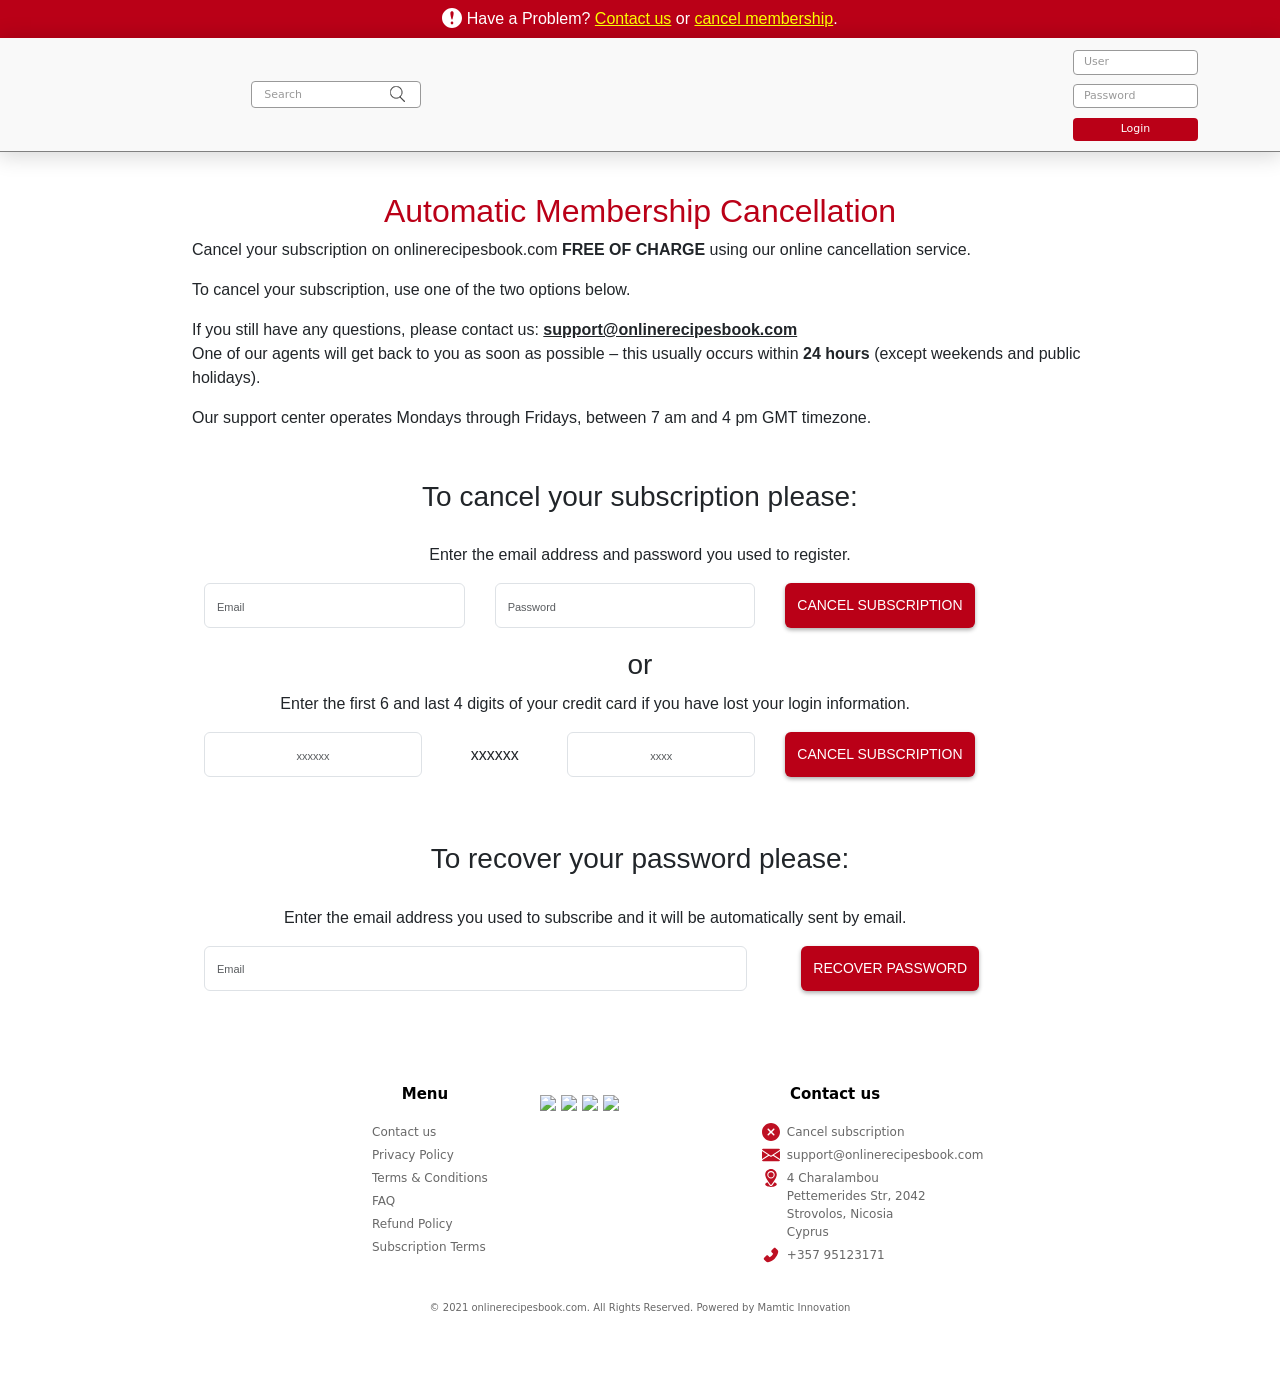
==== commit 61af905e: "made fixes" ====
--- a/cancel.html
+++ b/cancel.html
@@ -219,80 +219,98 @@
                 <h2 class="ft-title">Contact us</h2>
                 <ul>
                     <li>
-
-                        <svg height="512pt" viewBox="0 0 512 512" width="512pt" xmlns="http://www.w3.org/2000/svg"><path d="m256 0c-141.164062 0-256 114.835938-256 256s114.835938 256 256 256 256-114.835938 256-256-114.835938-256-256-256zm94.273438 320.105469c8.339843 8.34375 8.339843 21.824219 0 30.167969-4.160157 4.160156-9.621094 6.25-15.085938 6.25-5.460938 0-10.921875-2.089844-15.082031-6.25l-64.105469-64.109376-64.105469 64.109376c-4.160156 4.160156-9.621093 6.25-15.082031 6.25-5.464844 0-10.925781-2.089844-15.085938-6.25-8.339843-8.34375-8.339843-21.824219 0-30.167969l64.109376-64.105469-64.109376-64.105469c-8.339843-8.34375-8.339843-21.824219 0-30.167969 8.34375-8.339843 21.824219-8.339843 30.167969 0l64.105469 64.109376 64.105469-64.109376c8.34375-8.339843 21.824219-8.339843 30.167969 0 8.339843 8.34375 8.339843 21.824219 0 30.167969l-64.109376 64.105469zm0 0"/></svg>
-                        <a href="./cancel.html">Cancel subscription</a>
+                        <svg height="512pt" viewBox="0 0 512 512" width="512pt" xmlns="http://www.w3.org/2000/svg">
+                            <path
+                                d="m256 0c-141.164062 0-256 114.835938-256 256s114.835938 256 256 256 256-114.835938 256-256-114.835938-256-256-256zm94.273438 320.105469c8.339843 8.34375 8.339843 21.824219 0 30.167969-4.160157 4.160156-9.621094 6.25-15.085938 6.25-5.460938 0-10.921875-2.089844-15.082031-6.25l-64.105469-64.109376-64.105469 64.109376c-4.160156 4.160156-9.621093 6.25-15.082031 6.25-5.464844 0-10.925781-2.089844-15.085938-6.25-8.339843-8.34375-8.339843-21.824219 0-30.167969l64.109376-64.105469-64.109376-64.105469c-8.339843-8.34375-8.339843-21.824219 0-30.167969 8.34375-8.339843 21.824219-8.339843 30.167969 0l64.105469 64.109376 64.105469-64.109376c8.34375-8.339843 21.824219-8.339843 30.167969 0 8.339843 8.34375 8.339843 21.824219 0 30.167969l-64.109376 64.105469zm0 0">
+                            </path>
+                        </svg>
+                        <a href="https://onlinerecipesbook.com/?page=cancel">Cancel subscription</a>
                     </li>
-                    <li><svg version="1.1" id="Capa_1" xmlns="http://www.w3.org/2000/svg" xmlns:xlink="http://www.w3.org/1999/xlink" x="0px" y="0px" height="20" width="20" viewBox="0 0 512 512" style="enable-background:new 0 0 512 512;" xml:space="preserve">
-								<g>
-									<g>
-										<polygon points="339.392,258.624 512,367.744 512,144.896 "></polygon>
-									</g>
-								</g>
-								<g>
-									<g>
-										<polygon points="0,144.896 0,367.744 172.608,258.624 "></polygon>
-									</g>
-								</g>
-								<g>
-									<g>
-										<path d="M480,80H32C16.032,80,3.36,91.904,0.96,107.232L256,275.264l255.04-168.032C508.64,91.904,495.968,80,480,80z"></path>
-									</g>
-								</g>
-								<g>
-									<g>
-										<path d="M310.08,277.952l-45.28,29.824c-2.688,1.76-5.728,2.624-8.8,2.624c-3.072,0-6.112-0.864-8.8-2.624l-45.28-29.856
-							L1.024,404.992C3.488,420.192,16.096,432,32,432h448c15.904,0,28.512-11.808,30.976-27.008L310.08,277.952z"></path>
-									</g>
-								</g>
-								<g>
-								</g>
-								<g>
-								</g>
-								<g>
-								</g>
-								<g>
-								</g>
-								<g>
-								</g>
-								<g>
-								</g>
-								<g>
-								</g>
-								<g>
-								</g>
-								<g>
-								</g>
-								<g>
-								</g>
-								<g>
-								</g>
-								<g>
-								</g>
-								<g>
-								</g>
-								<g>
-								</g>
-								<g>
-								</g>
-							</svg>
+                    <li><svg version="1.1" id="Capa_1" xmlns="http://www.w3.org/2000/svg"
+                            xmlns:xlink="http://www.w3.org/1999/xlink" x="0px" y="0px" height="20" width="20"
+                            viewBox="0 0 512 512" style="enable-background:new 0 0 512 512;" xml:space="preserve">
+                            <g>
+                                <g>
+                                    <polygon points="339.392,258.624 512,367.744 512,144.896 "></polygon>
+                                </g>
+                            </g>
+                            <g>
+                                <g>
+                                    <polygon points="0,144.896 0,367.744 172.608,258.624 "></polygon>
+                                </g>
+                            </g>
+                            <g>
+                                <g>
+                                    <path
+                                        d="M480,80H32C16.032,80,3.36,91.904,0.96,107.232L256,275.264l255.04-168.032C508.64,91.904,495.968,80,480,80z">
+                                    </path>
+                                </g>
+                            </g>
+                            <g>
+                                <g>
+                                    <path d="M310.08,277.952l-45.28,29.824c-2.688,1.76-5.728,2.624-8.8,2.624c-3.072,0-6.112-0.864-8.8-2.624l-45.28-29.856
+                            L1.024,404.992C3.488,420.192,16.096,432,32,432h448c15.904,0,28.512-11.808,30.976-27.008L310.08,277.952z">
+                                    </path>
+                                </g>
+                            </g>
+                            <g>
+                            </g>
+                            <g>
+                            </g>
+                            <g>
+                            </g>
+                            <g>
+                            </g>
+                            <g>
+                            </g>
+                            <g>
+                            </g>
+                            <g>
+                            </g>
+                            <g>
+                            </g>
+                            <g>
+                            </g>
+                            <g>
+                            </g>
+                            <g>
+                            </g>
+                            <g>
+                            </g>
+                            <g>
+                            </g>
+                            <g>
+                            </g>
+                            <g>
+                            </g>
+                        </svg>
                         <a href="mailto:support@onlinerecipesbook.com">support@onlinerecipesbook.com</a>
                     </li>
-                    <li><svg id="Capa_1" enable-background="new 0 0 512 512" height="20" viewBox="0 0 512 512" width="20" xmlns="http://www.w3.org/2000/svg">
-                        <g>
-                            <circle cx="256" cy="165" r="75"></circle>
-                            <path d="m256 0c-81.108 0-165 61.714-165 165 0 94.351 147.217 274.08 153.472 281.609 2.856 3.413 7.075 5.391 11.528 5.391s8.672-1.978 11.528-5.391c6.255-7.529 153.472-187.258 153.472-281.609 0-90.981-74.019-165-165-165zm0 270c-57.891 0-105-47.109-105-105s47.109-105 105-105 105 47.109 105 105-47.109 105-105 105z"></path>
-                            <path d="m357.087 377.811c-28.922 41.873-55.961 75.306-66.487 87.973-8.643 10.327-21.241 16.216-34.6 16.216s-25.957-5.889-34.541-16.143c-10.551-12.698-37.608-46.155-66.544-88.046-38.83 13.722-63.915 35.1-63.915 59.189 0 41.42 73.874 75 165 75s165-33.58 165-75c0-24.088-25.084-45.467-63.913-59.189z"></path>
-                        </g>
-                    </svg> <a href="https://goo.gl/maps/rT5TuPr6xFtg91VT6">4 Charalambou
-                        Pettemerides Str, 2042 Strovolos, Nicosia
-                        Cyprus</a></li>
-
+                    <li><svg id="Capa_1" enable-background="new 0 0 512 512" height="20" viewBox="0 0 512 512"
+                            width="20" xmlns="http://www.w3.org/2000/svg">
+                            <g>
+                                <circle cx="256" cy="165" r="75"></circle>
+                                <path
+                                    d="m256 0c-81.108 0-165 61.714-165 165 0 94.351 147.217 274.08 153.472 281.609 2.856 3.413 7.075 5.391 11.528 5.391s8.672-1.978 11.528-5.391c6.255-7.529 153.472-187.258 153.472-281.609 0-90.981-74.019-165-165-165zm0 270c-57.891 0-105-47.109-105-105s47.109-105 105-105 105 47.109 105 105-47.109 105-105 105z">
+                                </path>
+                                <path
+                                    d="m357.087 377.811c-28.922 41.873-55.961 75.306-66.487 87.973-8.643 10.327-21.241 16.216-34.6 16.216s-25.957-5.889-34.541-16.143c-10.551-12.698-37.608-46.155-66.544-88.046-38.83 13.722-63.915 35.1-63.915 59.189 0 41.42 73.874 75 165 75s165-33.58 165-75c0-24.088-25.084-45.467-63.913-59.189z">
+                                </path>
+                            </g>
+                        </svg> <a href="https://goo.gl/maps/rT5TuPr6xFtg91VT6">4 Charalambou
+                            Pettemerides Str, 2042 Strovolos, Nicosia
+                            Cyprus</a></li>
+                            <li>
+                                <svg width="20" height="20" viewBox="0 0 20 20" fill="none" xmlns="http://www.w3.org/2000/svg">
+                                    <path d="M17.2969 4.49609L15.2168 2.41797C15.0701 2.27059 14.8957 2.15366 14.7036 2.07389C14.5116 1.99412 14.3056 1.95308 14.0977 1.95313C13.6738 1.95313 13.2754 2.11914 12.9766 2.41797L10.7383 4.65625C10.5909 4.80298 10.474 4.97738 10.3942 5.16944C10.3144 5.3615 10.2734 5.56743 10.2734 5.77539C10.2734 6.19922 10.4395 6.59766 10.7383 6.89648L12.375 8.5332C11.9919 9.37766 11.4592 10.1459 10.8027 10.8008C10.1479 11.4589 9.37975 11.9935 8.53516 12.3789L6.89844 10.7422C6.75171 10.5948 6.57731 10.4779 6.38525 10.3981C6.19319 10.3183 5.98727 10.2773 5.7793 10.2773C5.35547 10.2773 4.95703 10.4434 4.65821 10.7422L2.41797 12.9785C2.27041 13.1255 2.15338 13.3002 2.0736 13.4926C1.99383 13.685 1.95288 13.8913 1.95313 14.0996C1.95313 14.5234 2.11914 14.9219 2.41797 15.2207L4.49414 17.2969C4.97071 17.7754 5.62891 18.0469 6.30469 18.0469C6.44727 18.0469 6.58399 18.0352 6.71875 18.0117C9.35157 17.5781 11.9629 16.1777 14.0703 14.0723C16.1758 11.9688 17.5742 9.35937 18.0137 6.71875C18.1465 5.91211 17.8789 5.08203 17.2969 4.49609V4.49609Z" fill="#be1023"/>
+                                    </svg>
+                                <span>+357&nbsp;95123171</span>
+                            </li>
                 </ul>
             </div>
         </section><p style="text-align: center;">© 2021 onlinerecipesbook.com. All Rights Reserved. Powered by Mamtic Innovation</p></footer>
 </div>
-<script type="text/javascript" src="http://code.jquery.com/jquery-1.11.0.min.js"></script>
+<script type="text/javascript" src="https://code.jquery.com/jquery-1.11.0.min.js"></script>
 <script type="text/javascript" src="https://img.onlinerecipesbook.com/js/index.js?"></script>
 
 <script type="text/javascript" id="">!function(b,e,f,g,a,c,d){b.fbq||(a=b.fbq=function(){a.callMethod?a.callMethod.apply(a,arguments):a.queue.push(arguments)},b._fbq||(b._fbq=a),a.push=a,a.loaded=!0,a.version="2.0",a.queue=[],c=e.createElement(f),c.async=!0,c.src=g,d=e.getElementsByTagName(f)[0],d.parentNode.insertBefore(c,d))}(window,document,"script","https://connect.facebook.net/en_US/fbevents.js");fbq("init","2624288594348611");fbq("track","PageView");</script>
--- a/css/common.css
+++ b/css/common.css
@@ -600,3 +600,7 @@
 		font-weight: 600;
 	}
 }
+
+.footer-contact li span{
+	color: rgb(104, 104, 104);
+}
